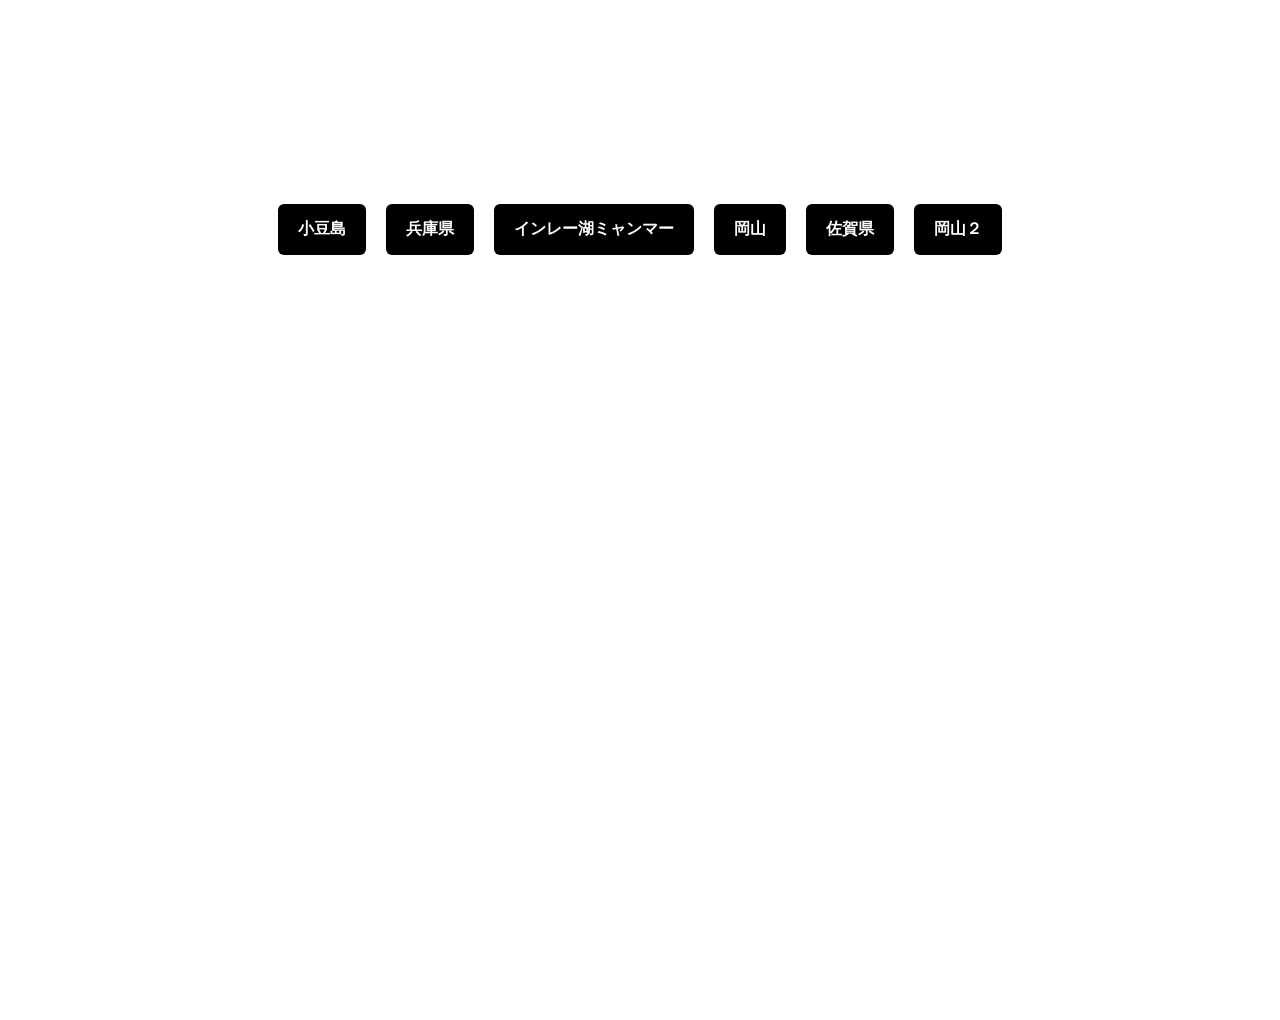
==== index.html @ f7c04157 "index" ====
<!DOCTYPE html>
<html lang="ja">
<head>
    <meta charset="UTF-8">
    <meta name="viewport" content="width=device-width, initial-scale=1.0">
    <title>メンバーの出身地観光ツアー</title>
    <link rel="stylesheet" href="main.css">
</head>
<body>
    <header>
        <h1>メンバーの出身地観光ツアー</h1>
    </header>
    <article>
        <section>
            <ul>
                <li><a href="shodoshima.html">小豆島</a></li>
                <li><a href="hyogo.html">兵庫県</a></li>
                <li><a href="Y.html">インレー湖ミャンマー</a></li>
                <li><a href="yuki.html">岡山</a></li>
                <li><a href="saga.html">佐賀県</a></li>
                <li><a href="ryu.html">岡山２</a></li>       
            </ul>
        </section>
    </article>
</body>

</html>
---- main.css ----
h1{
    color:white;
    text-align:center;
    font-weight: bold;
    font-size: 32px;
    margin: 40px;
    justify-self: unset;
}
ul{
    display: flex;
    justify-content: center;
    gap:20px;
    list-style: none;
    flex-wrap: wrap;
    padding:20px;
}
a{
    display: inline-block;
    padding: 15px 20px;
    background-color:black;
    color:white;
    text-decoration: none;
    border-radius: 6px;
    font-weight: bold;
    transition: 0.3s;
}
a:hover{
    background-color:linen;
    color:darkgray
}
body{
    background-image:url(https://wallpaperaccess.com/full/1881714.jpg);
    background-size: cover;
    background-position:center;
    background-repeat:no-repeat;
    margin:0;
    height: 100vh;
    justify-content: center;
    align-items: center;
    text-align: center;
    padding: 60px;
}
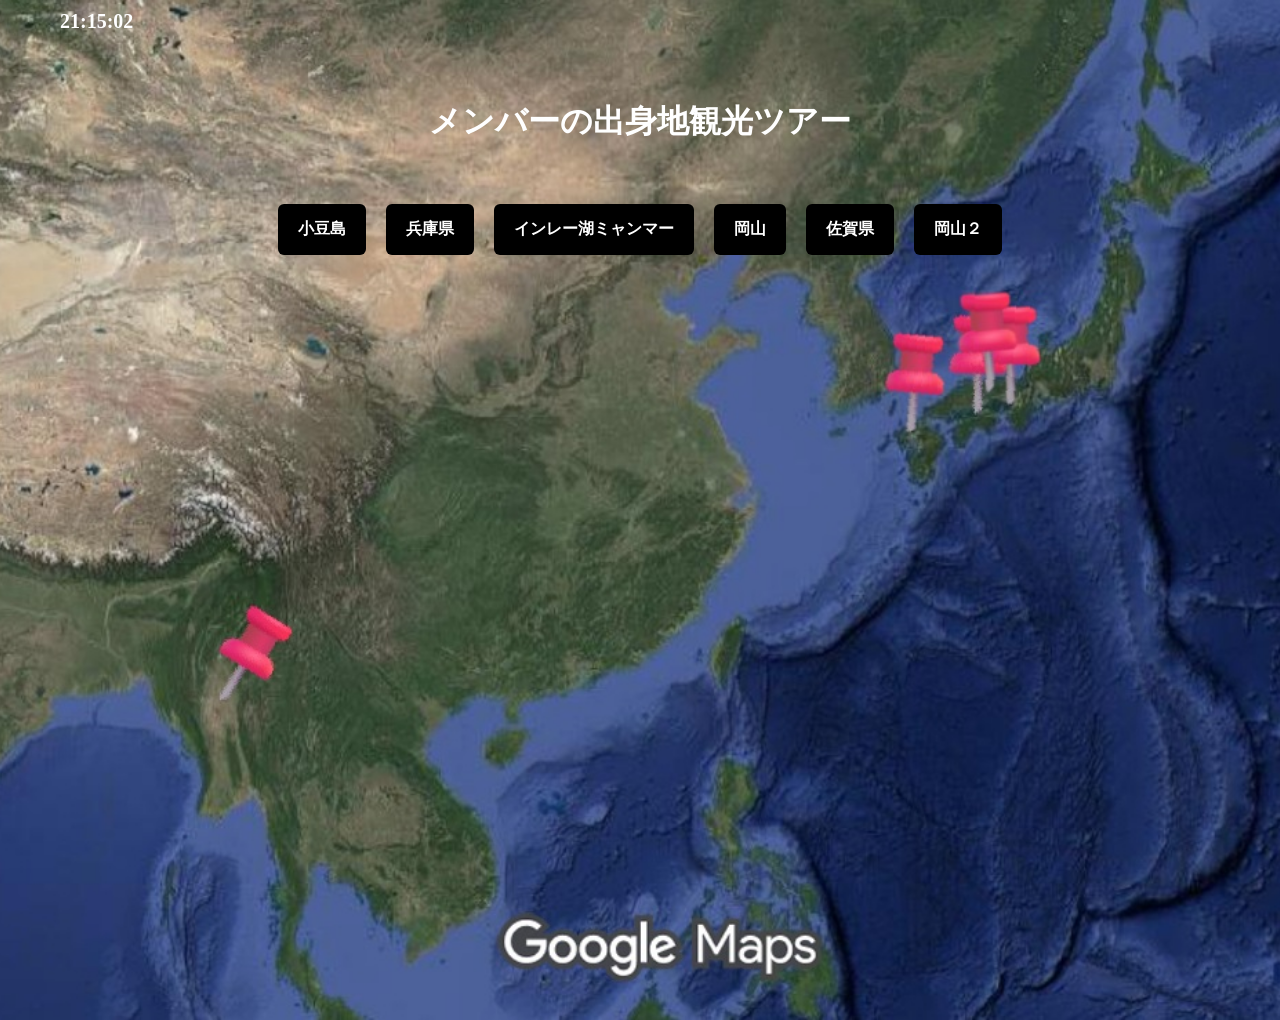
==== commit 9ccc2dc4: "Merge remote-tracking branch 'origin/main' into b1" ====
--- a/index.html
+++ b/index.html
@@ -7,6 +7,8 @@
     <link rel="stylesheet" href="main.css">
 </head>
 <body>
+    <div id="clock"></div>
+
     <header>
         <h1>メンバーの出身地観光ツアー</h1>
     </header>
@@ -22,6 +24,7 @@
             </ul>
         </section>
     </article>
+    <script src="main.js"></script>
 </body>
 
 </html>
--- a/main.css
+++ b/main.css
@@ -29,7 +29,7 @@
     color:darkgray
 }
 body{
-    background-image:url(https://wallpaperaccess.com/full/1881714.jpg);
+    background-image:url(mainphoto.jpg);
     background-size: cover;
     background-position:center;
     background-repeat:no-repeat;
@@ -39,4 +39,12 @@
     align-items: center;
     text-align: center;
     padding: 60px;
+}
+
+#clock {
+    position: fixed;
+    top: 10px;
+    font-size: 20px;
+    color: white;
+    font-weight: bold;
 }
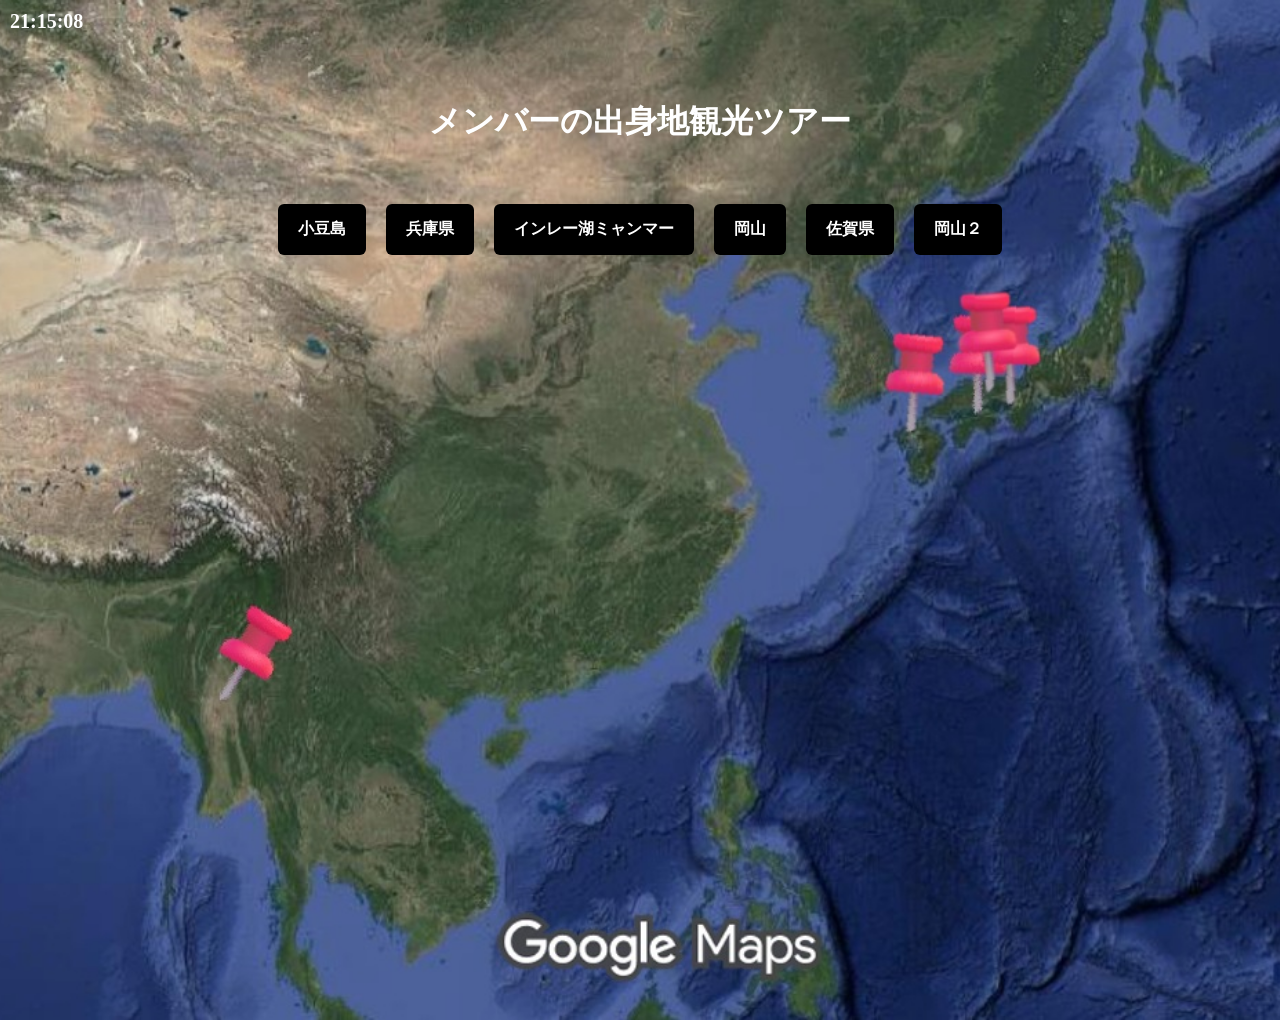
==== commit c03390ec: "jsの追加" ====
--- a/index.html
+++ b/index.html
@@ -8,7 +8,6 @@
 </head>
 <body>
     <div id="clock"></div>
-
     <header>
         <h1>メンバーの出身地観光ツアー</h1>
     </header>
--- a/main.css
+++ b/main.css
@@ -42,8 +42,9 @@
 }
 
 #clock {
-    position: fixed;
+    position:fixed;
     top: 10px;
+    left: 10px;
     font-size: 20px;
     color: white;
     font-weight: bold;
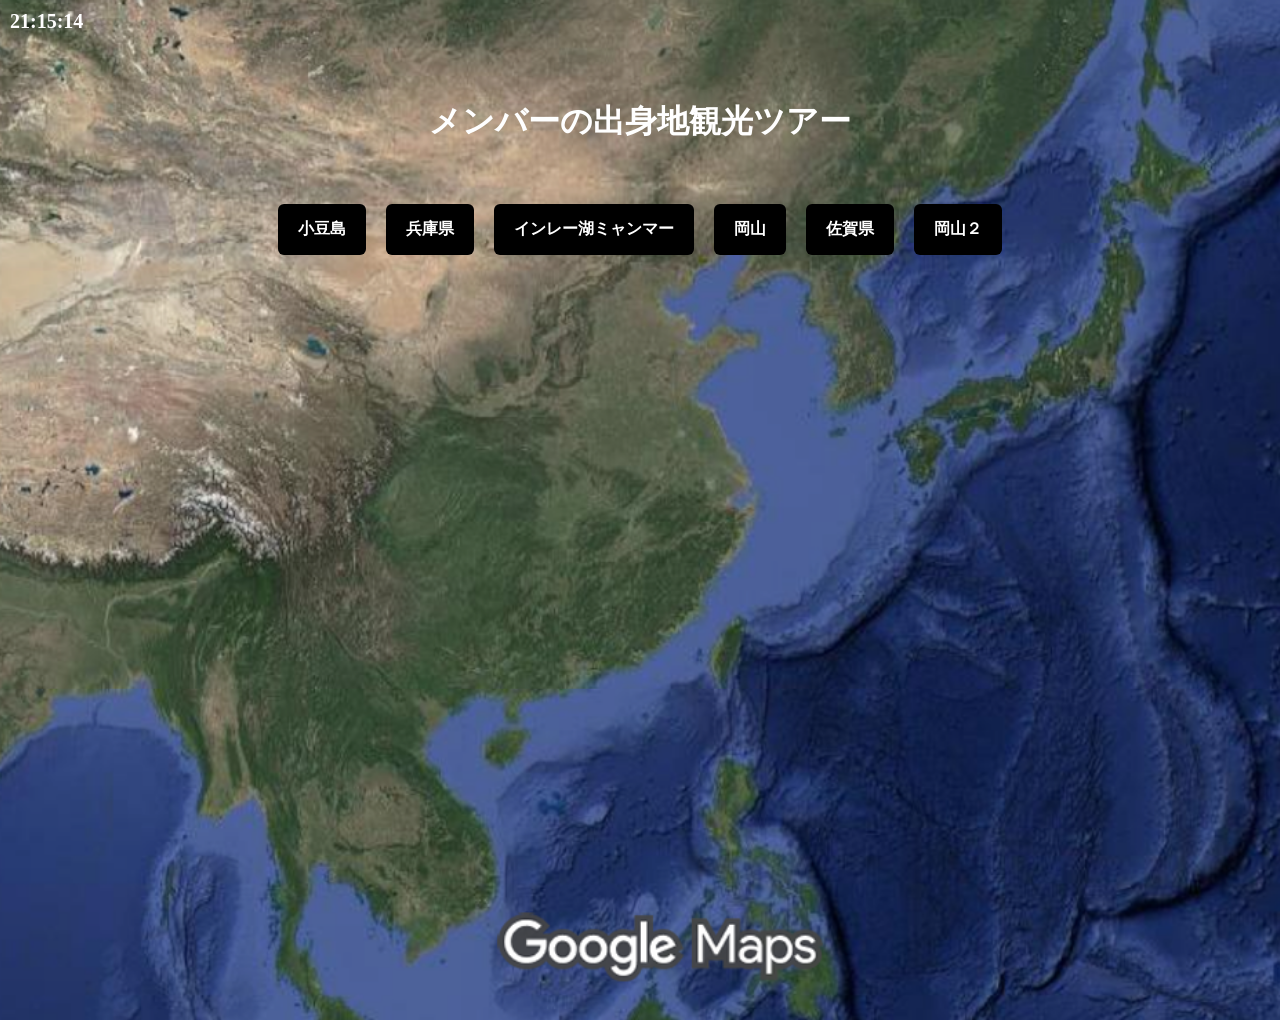
==== commit 091c8895: "pin move" ====
--- a/index.html
+++ b/index.html
@@ -8,7 +8,13 @@
 </head>
 <body>
     <div id="clock"></div>
-    <header>
+        <img src="pin.png" class="pin pin1" style="top:35%; left: 40%;" alt="ピン1">
+        <img src="pin.png" class="pin pin2" style="top:50%; left: 40%;" alt="ピン2">
+        <img src="pin.png" class="pin pin3" style="top:70%; left: 40%;" alt="ピン3">
+        <img src="pin.png" class="pin pin4" style="top:90%; left: 40%;" alt="ピン4">
+        <img src="pin.png" class="pin pin5" style="top:35%; left: 60%;" alt="ピン5">
+        <img src="pin.png" class="pin pin6" style="top:35%; left: 80%;" alt="ピン6">
+    <header>    
         <h1>メンバーの出身地観光ツアー</h1>
     </header>
     <article>
--- a/main.css
+++ b/main.css
@@ -29,7 +29,7 @@
     color:darkgray
 }
 body{
-    background-image:url(mainphoto.jpg);
+    background-image:url(map.png);
     background-size: cover;
     background-position:center;
     background-repeat:no-repeat;
@@ -39,6 +39,8 @@
     align-items: center;
     text-align: center;
     padding: 60px;
+    position: relative;
+    overflow: hidden;
 }
 
 #clock {
@@ -48,4 +50,31 @@
     font-size: 20px;
     color: white;
     font-weight: bold;
+}
+
+.pin{
+    position: absolute;
+    width: 40px;
+    height: auto;
+    opacity: 0;
+
+    transform-origin: bottom center;
+}
+
+@keyframes stabbing{
+    0%{
+        opacity: 0;
+        transform: translateY(-200px) scaleY(1.2);
+    }
+    70%{
+        opacity:1 ;
+        transform: translateY(0) scaleY(0.7);
+    }
+    100%{
+        opacity: 1;
+        transform: translate(0) scaleY(1);
+    }
+}
+.pin.drop{
+    animation: stabbing 0.4s cubic-beziser(0.175, 0.885, 0.32, 1.275) forwards;
 }
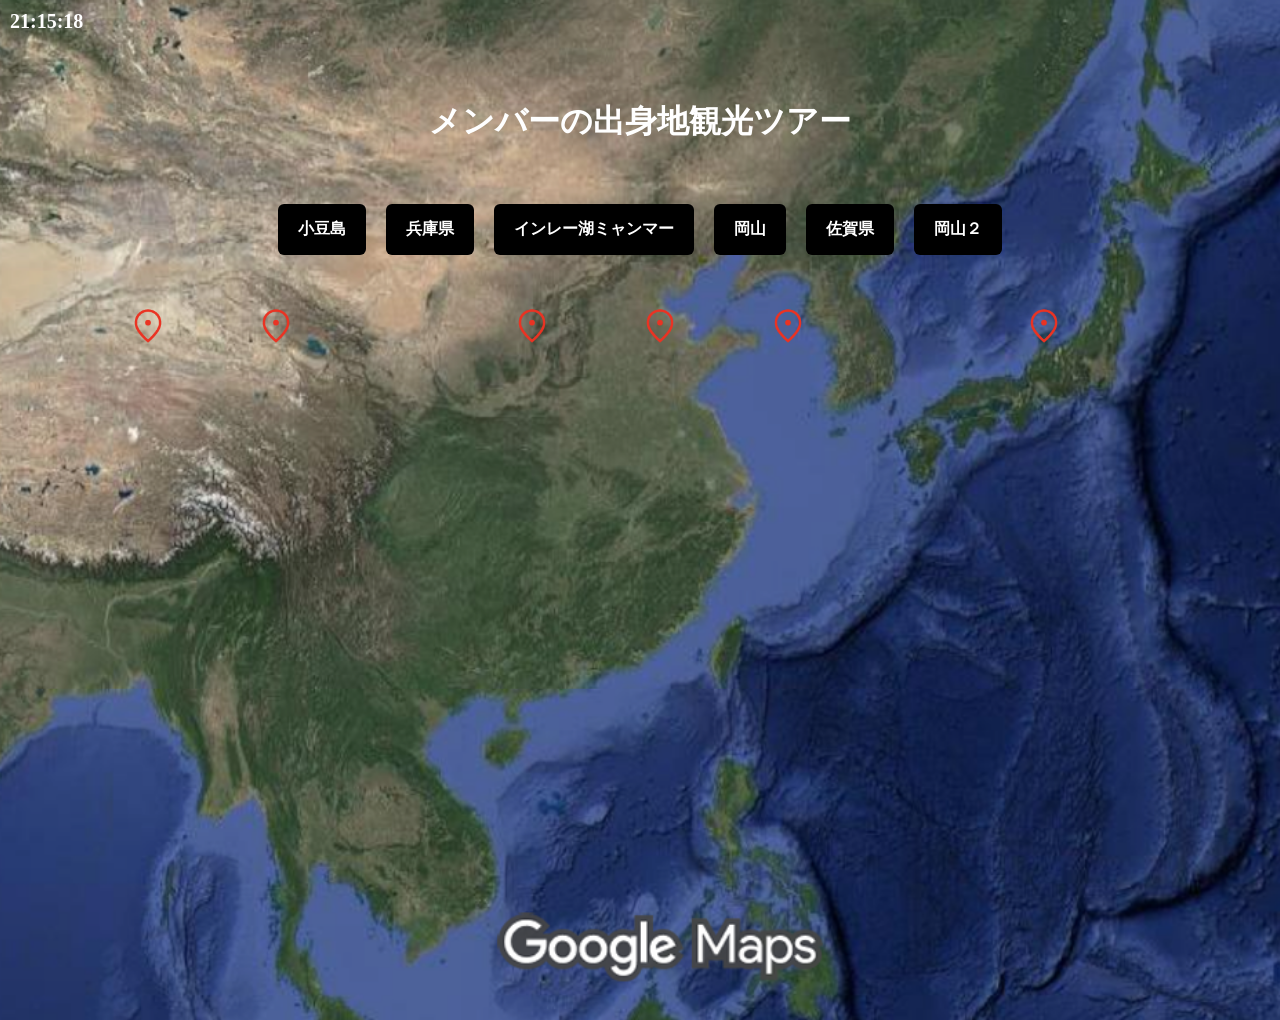
==== commit 011f2372: "pin set" ====
--- a/index.html
+++ b/index.html
@@ -8,12 +8,12 @@
 </head>
 <body>
     <div id="clock"></div>
-        <img src="pin.png" class="pin pin1" style="top:35%; left: 40%;" alt="ピン1">
-        <img src="pin.png" class="pin pin2" style="top:50%; left: 40%;" alt="ピン2">
-        <img src="pin.png" class="pin pin3" style="top:70%; left: 40%;" alt="ピン3">
-        <img src="pin.png" class="pin pin4" style="top:90%; left: 40%;" alt="ピン4">
-        <img src="pin.png" class="pin pin5" style="top:35%; left: 60%;" alt="ピン5">
-        <img src="pin.png" class="pin pin6" style="top:35%; left: 80%;" alt="ピン6">
+        <img src="pin.png" class="pin pin1" style="top:30%; left: 10%;" alt="ピン1">
+        <img src="pin.png" class="pin pin2" style="top:30%; left: 20%;" alt="ピン2">
+        <img src="pin.png" class="pin pin3" style="top:30%; left: 40%;" alt="ピン3">
+        <img src="pin.png" class="pin pin4" style="top:30%; left: 50%;" alt="ピン4">
+        <img src="pin.png" class="pin pin5" style="top:30%; left: 60%;" alt="ピン5">
+        <img src="pin.png" class="pin pin6" style="top:30%; left: 80%;" alt="ピン6">
     <header>    
         <h1>メンバーの出身地観光ツアー</h1>
     </header>
--- a/main.css
+++ b/main.css
@@ -56,15 +56,25 @@
     position: absolute;
     width: 40px;
     height: auto;
+    
     opacity: 0;
+    transform: translateY(-300px);
+    transform-origin: bottom center;
+    
+    animation: stabbing 0.4s cubic-bezier(0.175, 0.885, 0.32, 1.275) forwards;
+}
 
-    transform-origin: bottom center;
-}
+.pin1{animation-delay: 0.2s; }
+.pin2{animation-delay: 0.5s; }
+.pin3{animation-delay: 0.8s; }
+.pin4{animation-delay: 0.11s; }
+.pin5{animation-delay: 0.14s; }
+.pin6{animation-delay: 0.17s; }
 
 @keyframes stabbing{
     0%{
         opacity: 0;
-        transform: translateY(-200px) scaleY(1.2);
+        transform: translateY(-300px) scaleY(1.2);
     }
     70%{
         opacity:1 ;
@@ -75,6 +85,3 @@
         transform: translate(0) scaleY(1);
     }
 }
-.pin.drop{
-    animation: stabbing 0.4s cubic-beziser(0.175, 0.885, 0.32, 1.275) forwards;
-}
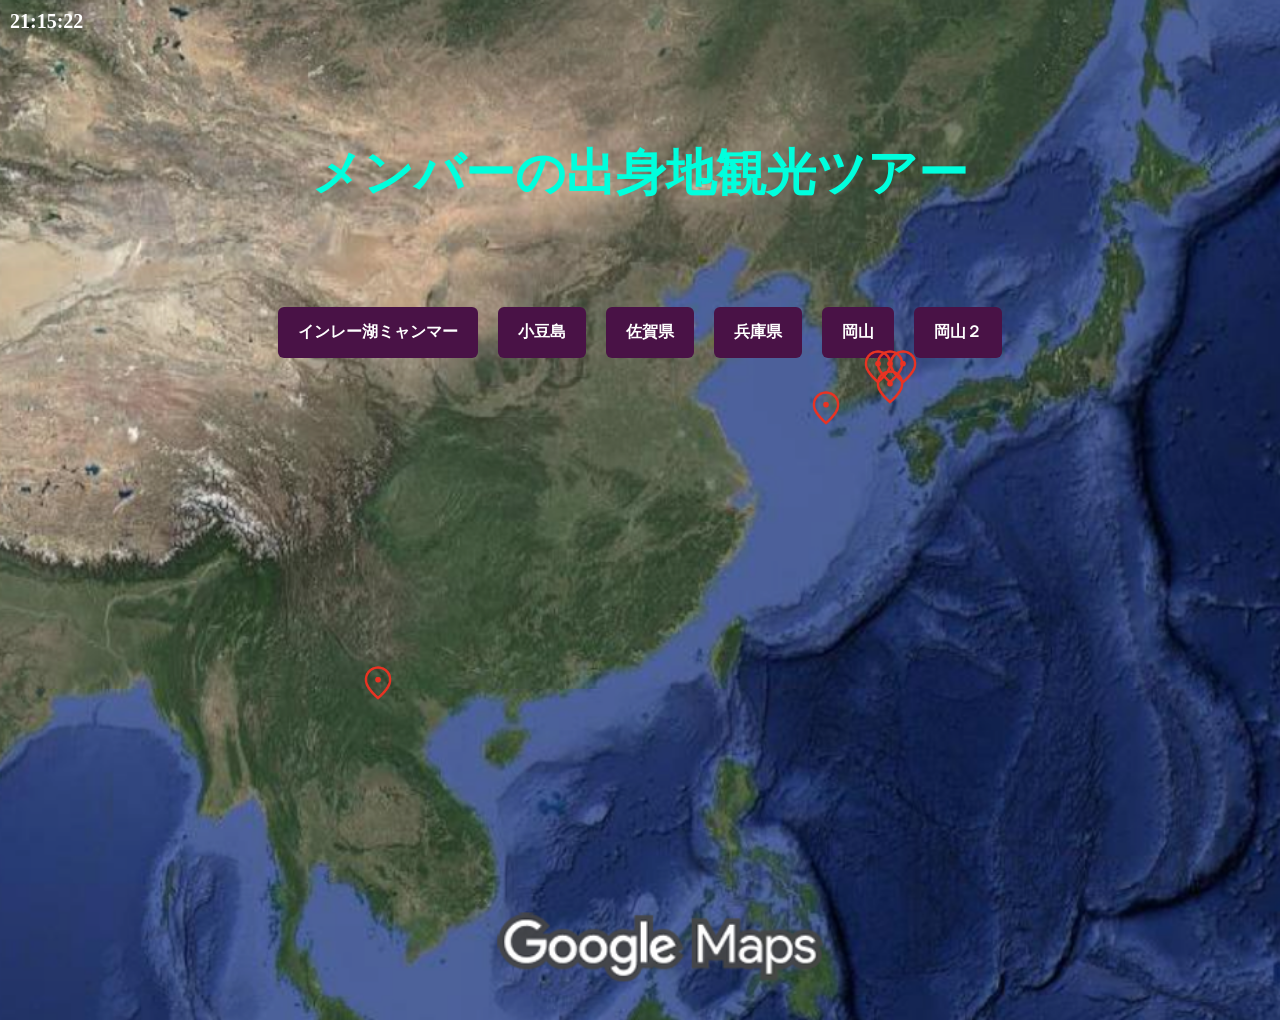
==== commit 3d770329: "main" ====
--- a/index.html
+++ b/index.html
@@ -8,23 +8,22 @@
 </head>
 <body>
     <div id="clock"></div>
-        <img src="pin.png" class="pin pin1" style="top:30%; left: 10%;" alt="ピン1">
-        <img src="pin.png" class="pin pin2" style="top:30%; left: 20%;" alt="ピン2">
-        <img src="pin.png" class="pin pin3" style="top:30%; left: 40%;" alt="ピン3">
-        <img src="pin.png" class="pin pin4" style="top:30%; left: 50%;" alt="ピン4">
-        <img src="pin.png" class="pin pin5" style="top:30%; left: 60%;" alt="ピン5">
-        <img src="pin.png" class="pin pin6" style="top:30%; left: 80%;" alt="ピン6">
+        <img src="pin.png" class="pin pin1" style="top:65%; left: 28%;" alt="ピン1">
+        <img src="pin.png" class="pin pin2" style="top:38%; left: 63%;" alt="ピン2">
+        <img src="pin.png" class="pin pin3" style="top:34%; left: 67%;" alt="ピン3">
+        <img src="pin.png" class="pin pin4" style="top:34%; left: 68%;" alt="ピン4">
+        <img src="pin.png" class="pin pin5" style="top:36%; left: 68%;" alt="ピン5">
+        <img src="pin.png" class="pin pin6" style="top:34%; left: 69%;" alt="ピン6">
     <header>    
         <h1>メンバーの出身地観光ツアー</h1>
     </header>
     <article>
         <section>
             <ul>
-                <li><a href="shodoshima.html">小豆島</a></li>
+                <li><a href="Y.html">インレー湖ミャンマー</a></li><li><a href="shodoshima.html">小豆島</a></li>
+                <li><a href="saga.html">佐賀県</a></li>
                 <li><a href="hyogo.html">兵庫県</a></li>
-                <li><a href="Y.html">インレー湖ミャンマー</a></li>
                 <li><a href="yuki.html">岡山</a></li>
-                <li><a href="saga.html">佐賀県</a></li>
                 <li><a href="ryu.html">岡山２</a></li>       
             </ul>
         </section>
--- a/main.css
+++ b/main.css
@@ -1,9 +1,10 @@
 h1{
-    color:white;
+    color:rgb(0, 255, 221);
     text-align:center;
     font-weight: bold;
-    font-size: 32px;
-    margin: 40px;
+    font-size:50px;
+    font-family: "Yu Mincho", "YuMincho", "Hiragino Mincho ProN", serif;
+    margin:80px;
     justify-self: unset;
 }
 ul{
@@ -17,7 +18,7 @@
 a{
     display: inline-block;
     padding: 15px 20px;
-    background-color:black;
+    background-color:rgb(73, 18, 70);
     color:white;
     text-decoration: none;
     border-radius: 6px;
@@ -67,9 +68,9 @@
 .pin1{animation-delay: 0.2s; }
 .pin2{animation-delay: 0.5s; }
 .pin3{animation-delay: 0.8s; }
-.pin4{animation-delay: 0.11s; }
-.pin5{animation-delay: 0.14s; }
-.pin6{animation-delay: 0.17s; }
+.pin4{animation-delay: 1.1s; }
+.pin5{animation-delay: 1.4s; }
+.pin6{animation-delay: 1.7s; }
 
 @keyframes stabbing{
     0%{
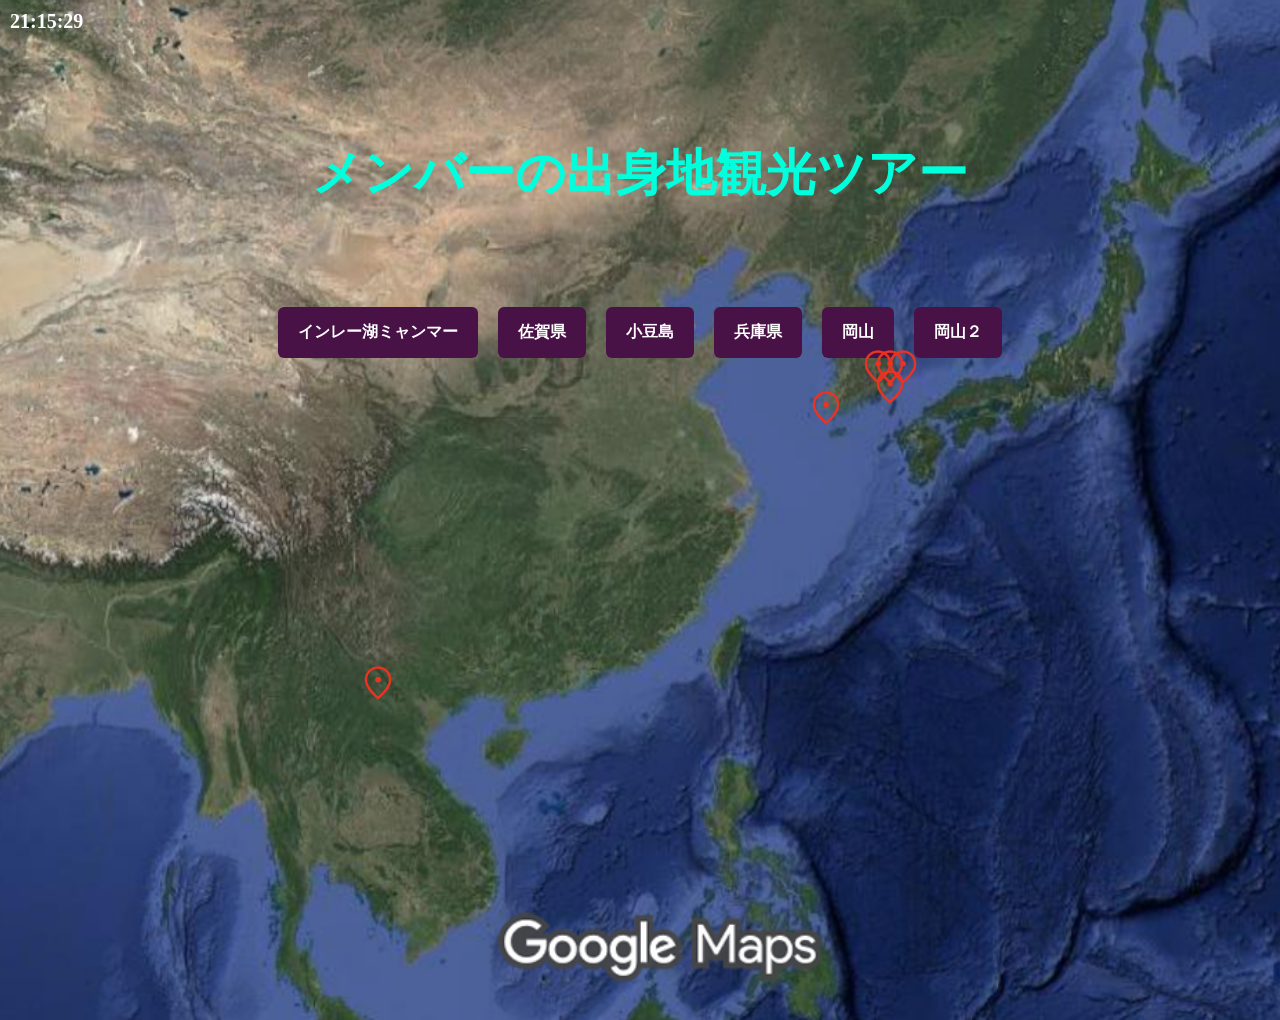
==== commit 0433fd60: "mini" ====
--- a/index.html
+++ b/index.html
@@ -20,8 +20,9 @@
     <article>
         <section>
             <ul>
-                <li><a href="Y.html">インレー湖ミャンマー</a></li><li><a href="shodoshima.html">小豆島</a></li>
+                <li><a href="Y.html">インレー湖ミャンマー</a></li>
                 <li><a href="saga.html">佐賀県</a></li>
+                <li><a href="shodoshima.html">小豆島</a></li>
                 <li><a href="hyogo.html">兵庫県</a></li>
                 <li><a href="yuki.html">岡山</a></li>
                 <li><a href="ryu.html">岡山２</a></li>       
